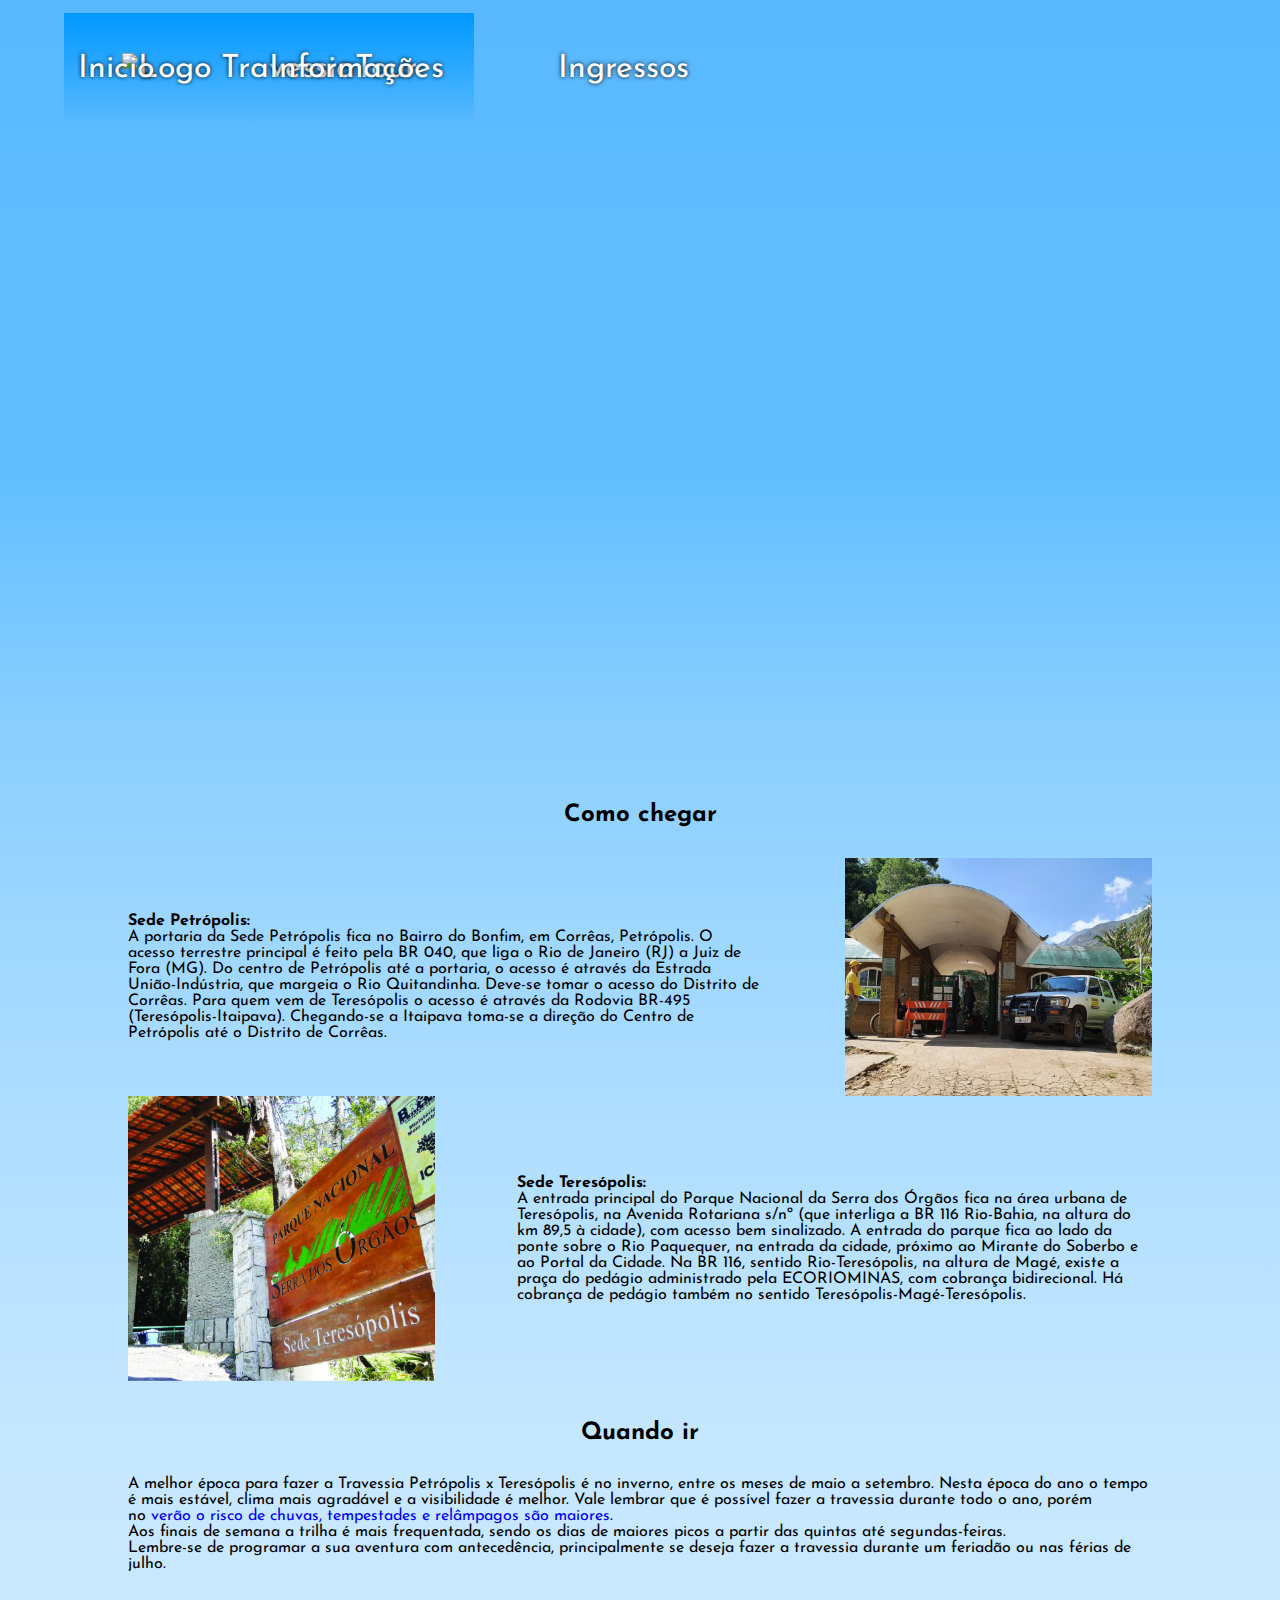
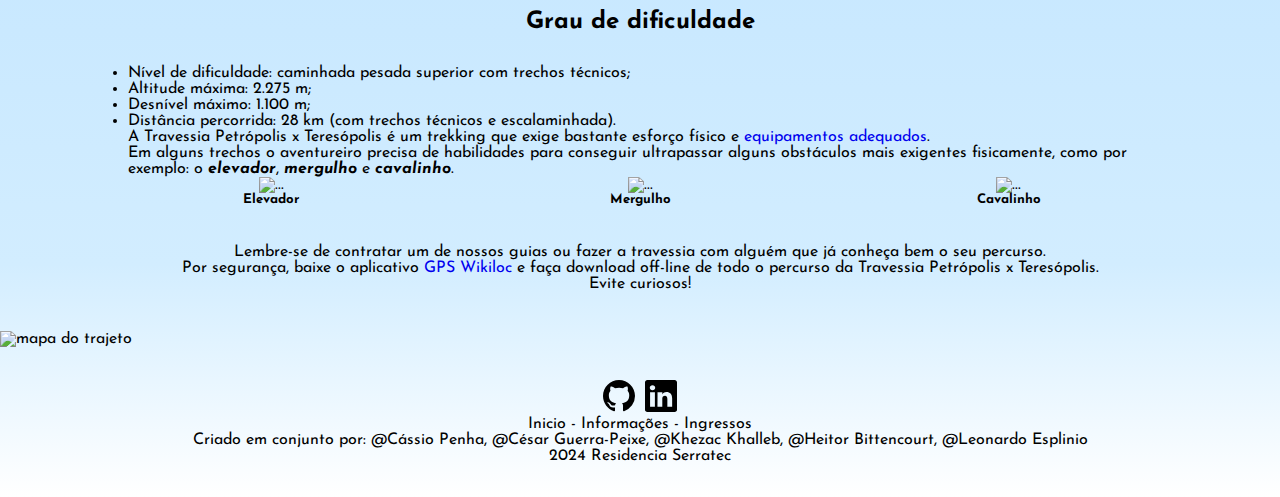
==== paginaInfos/paginaInfos.html @ 7b4ae824 "feat: pagina de informações" ====
<!DOCTYPE html>
<html lang="pt-br">
  <head>
    <meta charset="UTF-8" />
    <meta name="viewport" content="width=device-width, initial-scale=1.0" />
    <link rel="stylesheet" href="paginaInfos.css" />
    <link rel="preconnect" href="https://fonts.googleapis.com" />
    <link rel="preconnect" href="https://fonts.gstatic.com" crossorigin />
    <link
      href="https://fonts.googleapis.com/css2?family=Josefin+Sans:ital,wght@0,100..700;1,100..700&display=swap"
      rel="stylesheet"
    />
    <link
      href="https://cdn.jsdelivr.net/npm/bootstrap@5.0.2/dist/css/bootstrap.min.css"
      rel="stylesheet"
      integrity="sha384-EVSTQN3/azprG1Anm3QDgpJLIm9Nao0Yz1ztcQTwFspd3yD65VohhpuuCOmLASjC"
      crossorigin="anonymous"
    />
    <title>Inicio | TravessiaTour</title>
  </head>
  <body>
    <header id="header">
      <nav class="fixed-top">
        <a href="#header"
          ><img
            class="header-logo"
            src="../assets/logo/LogoInteira.png"
            alt="Logo TravessiaTour"
          />
          <img
            class="mobileheader-logo"
            src="../assets/logo/LogoCirculo.png"
            alt="Logo TravessiaTour"
          />
        </a>
        <ul class="navbar-botoes">
          <li><a href="../paginaPrincipal/paginaPrincipal.html">Inicio</a></li>
          <li><a href="#header">Informações</a></li>
          <li><a href="../paginaIngresso/paginaIngresso.html">Ingressos</a></li>
        </ul>
        <div class="dropdown">
          <button
            class="btn btn-secondary dropdown-toggle"
            type="button"
            data-bs-toggle="dropdown"
            aria-expanded="false"
          >
            MENU
          </button>
          <ul class="dropdown-menu">
            <li><a class="dropdown-item active" href="#header">Inicio</a></li>
            <li>
              <a
                class="dropdown-item active"
                href="../paginaInfos/paginaInfos.html"
                >Informações</a
              >
            </li>
            <li>
              <a
                class="dropdown-item active"
                href="../paginaIngresso/paginaIngresso.html"
                >Ingressos</a
              >
            </li>
          </ul>
        </div>
      </nav>
      <img
        class="mobile-logo-escrita"
        src="../assets/logo/LogoLogoEscrita.png"
        alt="Logo Escrita Mobila"
      />
    </header>

    <section id="infos">
      <h2 class="infos-titulo">Como chegar</h2>
      <div class="infos-info-container">
        <p>
          <b>Sede Petrópolis:</b> <br />
A portaria da Sede Petrópolis fica no Bairro do Bonfim, em Corrêas, Petrópolis. O acesso terrestre principal é feito pela BR 040, que liga o Rio de Janeiro (RJ) a Juiz de Fora (MG). Do centro de Petrópolis até a portaria, o acesso é através da Estrada União-Indústria, que margeia o Rio Quitandinha. Deve-se tomar o acesso do Distrito de Corrêas.
Para quem vem de Teresópolis o acesso é através da Rodovia BR-495 (Teresópolis-Itaipava). Chegando-se a Itaipava toma-se a direção do Centro de Petrópolis até o Distrito de Corrêas.
        </p>
        <img
          src="../assets/paginaInfos/comoChegar/comoChegarIMG1.png"
          alt="Sede Petrópolis"
        />
      </div>
      <div class="infos-info-container">
        <img
          src="../assets/paginaInfos/comoChegar/comoChegarIMG2.png"
          alt="Sede Teresópolis"
        />
        <p>
          <b>Sede Teresópolis:</b> <br />
          A entrada principal do Parque Nacional da Serra dos Órgãos fica na área urbana de Teresópolis, na Avenida Rotariana s/nº (que interliga a BR 116 Rio-Bahia, na altura do km 89,5 à cidade), com acesso bem sinalizado. A entrada do parque fica ao lado da ponte sobre o Rio Paquequer, na entrada da cidade, próximo ao Mirante do Soberbo e ao Portal da Cidade.
          Na BR 116, sentido Rio-Teresópolis, na altura de Magé, existe a praça do pedágio administrado pela ECORIOMINAS, com cobrança bidirecional. Há cobrança de pedágio também no sentido Teresópolis-Magé-Teresópolis.
        </p>
      </div>
    </section>
    <section id="quando-ir">
      <h2 class="infos-titulo">Quando ir</h2>
      <div class="quandoir-info-container">
        <p>
          A melhor época para fazer a Travessia Petrópolis x Teresópolis é no inverno, entre os meses de maio a setembro. Nesta época do ano o tempo é mais estável, clima mais agradável e a visibilidade é melhor.
          Vale lembrar que é possível fazer a travessia durante todo o ano, porém no <a href="https://www.viviantelles.com.br/raios-montanha-trilha-verao/">verão o risco de chuvas, tempestades e relâmpagos são maiores</a>.
          <br />
          Aos finais de semana a trilha é mais frequentada, sendo os dias de maiores picos a partir das quintas até segundas-feiras.
          <br />
          Lembre-se de programar a sua aventura com antecedência, principalmente se deseja fazer a travessia durante um feriadão ou nas férias de julho.
        </p>
      </div>
    </section>
    <section id="grau-dif">
      <h2 class="infos-titulo">Grau de dificuldade</h2>
      <div class="graudedif-info-container">
        <ul>
          <li>Nível de dificuldade: caminhada pesada superior com trechos técnicos;</li>
          <li> Altitude máxima: 2.275 m;</li>
          <li> Desnível máximo: 1.100 m;</li>
          <li> Distância percorrida: 28 km (com trechos técnicos e escalaminhada).</li>
        </ul>
        <p>
          A Travessia Petrópolis x Teresópolis é um trekking que exige bastante esforço físico e <a href="https://www.viviantelles.com.br/o-que-levar-para-travessia-petropolis-teresopolis/">equipamentos adequados</a>.<br />
          Em alguns trechos o aventureiro precisa de habilidades para conseguir ultrapassar alguns obstáculos mais exigentes fisicamente, como por exemplo: o <i><b>elevador</b></i>, <i><b>mergulho</b></i> e <i><b>cavalinho</b></i>.
        </p>
      </div>
      <div class="cards-container">
        <div class="card">
          <img
            src="../assets/paginaInfos/2seçãoGrausDificuldade/1dificuldadeElevador.png"
            class="card-img-top"
            alt="..."
          />
          <div class="card-body">
            <h5 class="card-title"><b>Elevador</b></h5>
          </div>
        </div>
        <div class="card">
          <img
            src="../assets/paginaInfos/2seçãoGrausDificuldade/2dificuldadeMergulho.png"
            class="card-img-top"
            alt="..."
          />
          <div class="card-body">
            <h5 class="card-title"><b>Mergulho</b></h5>
          </div>
        </div>
        <div class="card">
          <img
            src="../assets/paginaInfos/2seçãoGrausDificuldade/3dificuldadeCavalinho.png"
            class="card-img-top"
            alt="..."
          />
          <div class="card-body">
            <h5 class="card-title"><b>Cavalinho</b></h5>
          </div>
        </div>
      </div>
    </section>
    <section id="info-final">
      <p>
        Lembre-se de contratar um de nossos guias ou fazer a travessia com alguém que já conheça bem o seu percurso.<br />
        Por segurança, baixe o aplicativo <a href="https://www.viviantelles.com.br/aplicativo-gps-trilha-celular/">GPS Wikiloc</a> e faça download off-line de todo o percurso da Travessia Petrópolis x Teresópolis.<br />
        Evite curiosos!
      </p>
    </section>
    <img src="../assets/paginaInfos/3seçãoTrajetoria/mapa-Travessia-Petropolis-Teresópolis-8 1trajetoria.png" class="mapa" alt="mapa do trajeto"/>

    <footer class="mobile-rodape">
      <ul class="footer-opensource">
        <li>
          <svg
            xmlns="http://www.w3.org/2000/svg"
            width="32"
            height="32"
            fill="currentColor"
            class="bi bi-github"
            viewBox="0 0 16 16"
          >
            <path
              d="M8 0C3.58 0 0 3.58 0 8c0 3.54 2.29 6.53 5.47 7.59.4.07.55-.17.55-.38 0-.19-.01-.82-.01-1.49-2.01.37-2.53-.49-2.69-.94-.09-.23-.48-.94-.82-1.13-.28-.15-.68-.52-.01-.53.63-.01 1.08.58 1.23.82.72 1.21 1.87.87 2.33.66.07-.52.28-.87.51-1.07-1.78-.2-3.64-.89-3.64-3.95 0-.87.31-1.59.82-2.15-.08-.2-.36-1.02.08-2.12 0 0 .67-.21 2.2.82.64-.18 1.32-.27 2-.27s1.36.09 2 .27c1.53-1.04 2.2-.82 2.2-.82.44 1.1.16 1.92.08 2.12.51.56.82 1.27.82 2.15 0 3.07-1.87 3.75-3.65 3.95.29.25.54.73.54 1.48 0 1.07-.01 1.93-.01 2.2 0 .21.15.46.55.38A8.01 8.01 0 0 0 16 8c0-4.42-3.58-8-8-8"
            />
          </svg>
        </li>
        <li>&nbsp&nbsp</li>
        <li>
          <svg
            xmlns="http://www.w3.org/2000/svg"
            width="32"
            height="32"
            fill="currentColor"
            class="bi bi-linkedin"
            viewBox="0 0 16 16"
          >
            <path
              d="M0 1.146C0 .513.526 0 1.175 0h13.65C15.474 0 16 .513 16 1.146v13.708c0 .633-.526 1.146-1.175 1.146H1.175C.526 16 0 15.487 0 14.854zm4.943 12.248V6.169H2.542v7.225zm-1.2-8.212c.837 0 1.358-.554 1.358-1.248-.015-.709-.52-1.248-1.342-1.248S2.4 3.226 2.4 3.934c0 .694.521 1.248 1.327 1.248zm4.908 8.212V9.359c0-.216.016-.432.08-.586.173-.431.568-.878 1.232-.878.869 0 1.216.662 1.216 1.634v3.865h2.401V9.25c0-2.22-1.184-3.252-2.764-3.252-1.274 0-1.845.7-2.165 1.193v.025h-.016l.016-.025V6.169h-2.4c.03.678 0 7.225 0 7.225z"
            />
          </svg>
        </li>
      </ul>
      <ul class="footer-nav">
        <li>Inicio</li>
        <li>&nbsp-&nbsp</li>
        <li>Informações</li>
        <li>&nbsp-&nbsp</li>
        <li>Ingressos</li>
      </ul>
      <p>
        Criado em conjunto por:
        @Cássio Penha,
        @César Guerra-Peixe,
        @Khezac Khalleb,
        @Heitor Bittencourt,
        @Leonardo Esplinio</p>
      <p>2024 Residencia Serratec</p>
    </footer>

    <script
      src="https://cdn.jsdelivr.net/npm/bootstrap@5.0.2/dist/js/bootstrap.bundle.min.js"
      integrity="sha384-MrcW6ZMFYlzcLA8Nl+NtUVF0sA7MsXsP1UyJoMp4YLEuNSfAP+JcXn/tWtIaxVXM"
      crossorigin="anonymous"
    ></script>
  </body>
</html>
---- paginaInfos/paginaInfos.css ----
*{
    box-sizing: border-box;
    margin: 0;
    padding: 0;
    text-decoration: none;
    font-family: "Josefin Sans", sans-serif;
}

body{
    height:100%;
    background-image: linear-gradient(#58B8FF, #60BEFF, #60BEFF, #86CDFF, #9ED7FF, #B2DFFF, #C3E6FF, #CAE9FF, #D2EDFF, #FFFFFF);
}

html{
    scroll-behavior: smooth;
}
/* ESTILIZAÇÂO DO HEADER */

#header{
    display: flex;
    padding:1% 5% 0 5%;
    width: 100%;
    height: 85vh;
    background-image: url(../assets/paginaInfos/1seçãoBackground.png);
    background-position: center top;
    background-repeat: no-repeat;
    background-attachment: fixed;
    background-size: cover;
}

.header-logo{
    height: 90px;
}

.mobileheader-logo{
    display: none;
}

.mobile-logo-escrita{
    display: none;
}

.fixed-top{
    position: relative;
    display: flex;
    align-items: center;
    height: 15%;
    padding:1% 5% 1% 5%;
    background-image: linear-gradient(rgb(0, 153, 255),rgba(255, 255, 255, 0));
}

.navbar-botoes{
    list-style: none;
    display: flex;
    align-items: center;
    gap: 30%;
    position: absolute;
    left: 50%;
    top: 50%;
    transform: translate(-50%, -50%);
    padding: 0;
    margin: 0;
}

.navbar-botoes li{
    margin: 0;
}

.dropdown{
    display: none;
}

.fixed-top a{
    text-decoration: none;
    font-size: 2rem;
    color: white;
    text-shadow: 0 0 4px black;
}

#infos{
    display: flex;
    flex-direction: column;
    align-items: center;
    margin: 3% 10% 3% 10%;
    width: 80%;
}

.infos-titulo{
    font-weight: bold;
    margin-bottom: 3%;
}

.infos-info-container,.cards-container{
    display: flex;
    justify-content: center;
    align-items: center;
    gap: 8%;
}

.infos-info-container p{
    width: 70ch;
    font-weight: 400;
}

.infos-info-container img{
    width: 30%;
    object-fit: cover;
}

#quando-ir{
    display: flex;
    flex-direction: column;
    align-items: center;
    margin: 3% 10% 3% 10%;
    width: 80%;
}

#grau-dif{
    display: flex;
    flex-direction: column;
    align-items: center;
    margin: 3% 10% 3% 10%;
    width: 80%;
}

.cards-container{
    width: 100%;
    display: flex;
    flex-direction: row;
}

.card{
    text-align: center;
    width: 24rem;
    transition-duration: 0.2s;
}

.card p::first-line{
    font-weight: 700;
    font-size: 1.1rem;
}

.card:hover{
    scale:1.05;
    box-shadow: -7px 6px 20px 2px black;
}

#info-final{
    display: flex;
    flex-direction: column;
    text-align: center;
    align-items: center;
    margin: 3% 10% 3% 10%;
    width: 80%;
}

.mapa{
    width: 100%;
    object-fit: cover;
    height: 900px;
}

.ingressos h1{
    margin-top: 5%;
    color: rgb(255, 255, 255);
    font-weight: bold;
    text-shadow: 0 0 5px black;
    font-size: 54px;
}

.ingressos img{
    width: 100%;
}

.botao-ingresso{
    transition-duration: 0.1s;
}

.botao-ingresso:hover{
    scale: 1.1;
}

/* COMPRE SEU INGRESSO */

/* RODAPÉ */

.rodape{
    display: flex;
    justify-content: space-between;
    align-items: center;
    padding: 1%;
    background-image: linear-gradient(#FFFFFF, #9DD7FF, #7DADD6, #5578A3, #314875, #253765, #172654, #030A39);
    width: 100%;
}

.rodape img{
    width: 100%;
    height: 100%;
}

.rodape ul{
    display: flex;
    color: white;
    list-style-type: none;
    margin-right: 5%;
    text-shadow: 0 0 5px black;
}

.footer-logo{
    height: 90px;
}

.criadores{
    margin: 0;
}

.criadores a{
    color: white;
    text-decoration: none;
}

.criadores a:hover{
    color: rgb(192, 192, 192);
}

.mobile-rodape{
    display: flex;
    align-items: center;
    justify-content: center;
    flex-direction: column;
    height: 150px;
}

.footer-nav{
    margin: 0;
    padding: 0;
    list-style: none;
    display: flex;
}

.footer-opensource{
    display: flex;
    list-style: none;
    justify-content: center;
    align-items: center;
    margin: 0;
    padding: 0;
    list-style: none;
}

.mobile-rodape p{
    margin: 0;
}

/* RODAPÉ */

/* MEDIA QUERIES */

@media only screen and (max-width: 768px){

    /* HEADER MEDIA QUERIES */

    #header{
        display: flex;
        flex-direction: column;
        align-items: center;
        justify-content: center;
    }

    .fixed-top{
        height: 10%;
    }

    .header-logo{
        display: none;
    }

    .mobileheader-logo{
        display: block;
        width: 60px;
    }

    .dropdown{
        display: block;
    }

    .navbar-botoes{
        display: none;
    }

    .mobile-logo-escrita{
        display: block;
        height: 20%;
    }

    /* HEADER MEDIA QUERIES */

    /* SEÇÃO SOBRE MEDIA QUERIES */

    #infos{
        align-items: center;
        margin: 12% 10% 12% 10%;
    }

    .infos-info-container{
        width: 95%;
        flex-direction: column;
        margin: 3% 0 3% 0;
    }

    .infos-info-container p{
        width: 100%;
    }

    .infos-info-container img{
        width: 100%;
        object-fit: cover;
        box-shadow: -3px 3px 10px 1px black;
    }


    .cards-container{
        flex-direction: column;
    }

    .card{
        margin-bottom: 20%;
        width: 95%;
    }

    /* SEÇÃO PRINCIPAIS PONTOS MEDIA QUERIES */

    /* SEÇÂO COMPRE SEU INGRESSO */

    .ingressos h1{
        font-size: 2rem;
    }

    .ingressos{
        height: 20rem;
    }

    /* SEÇÂO COMPRE SEU INGRESSO */

    /* RODAPÉ MEDIA QUERIES */

    .rodape{
        display: none;
    }

    .criadores a{
        font-size: 5px;
    }

    .mobile-rodape{
        display: flex;
        align-items: center;
        justify-content: center;
        flex-direction: column;
        height: 150px;
    }

    .footer-nav{
        margin: 0;
        padding: 0;
        list-style: none;
        display: flex;
    }

    .footer-opensource{
        display: flex;
        list-style: none;
        justify-content: center;
        align-items: center;
        margin: 0;
        padding: 0;
        list-style: none;
    }

    /* RODAPÉ MEDIA QUERIES */
}
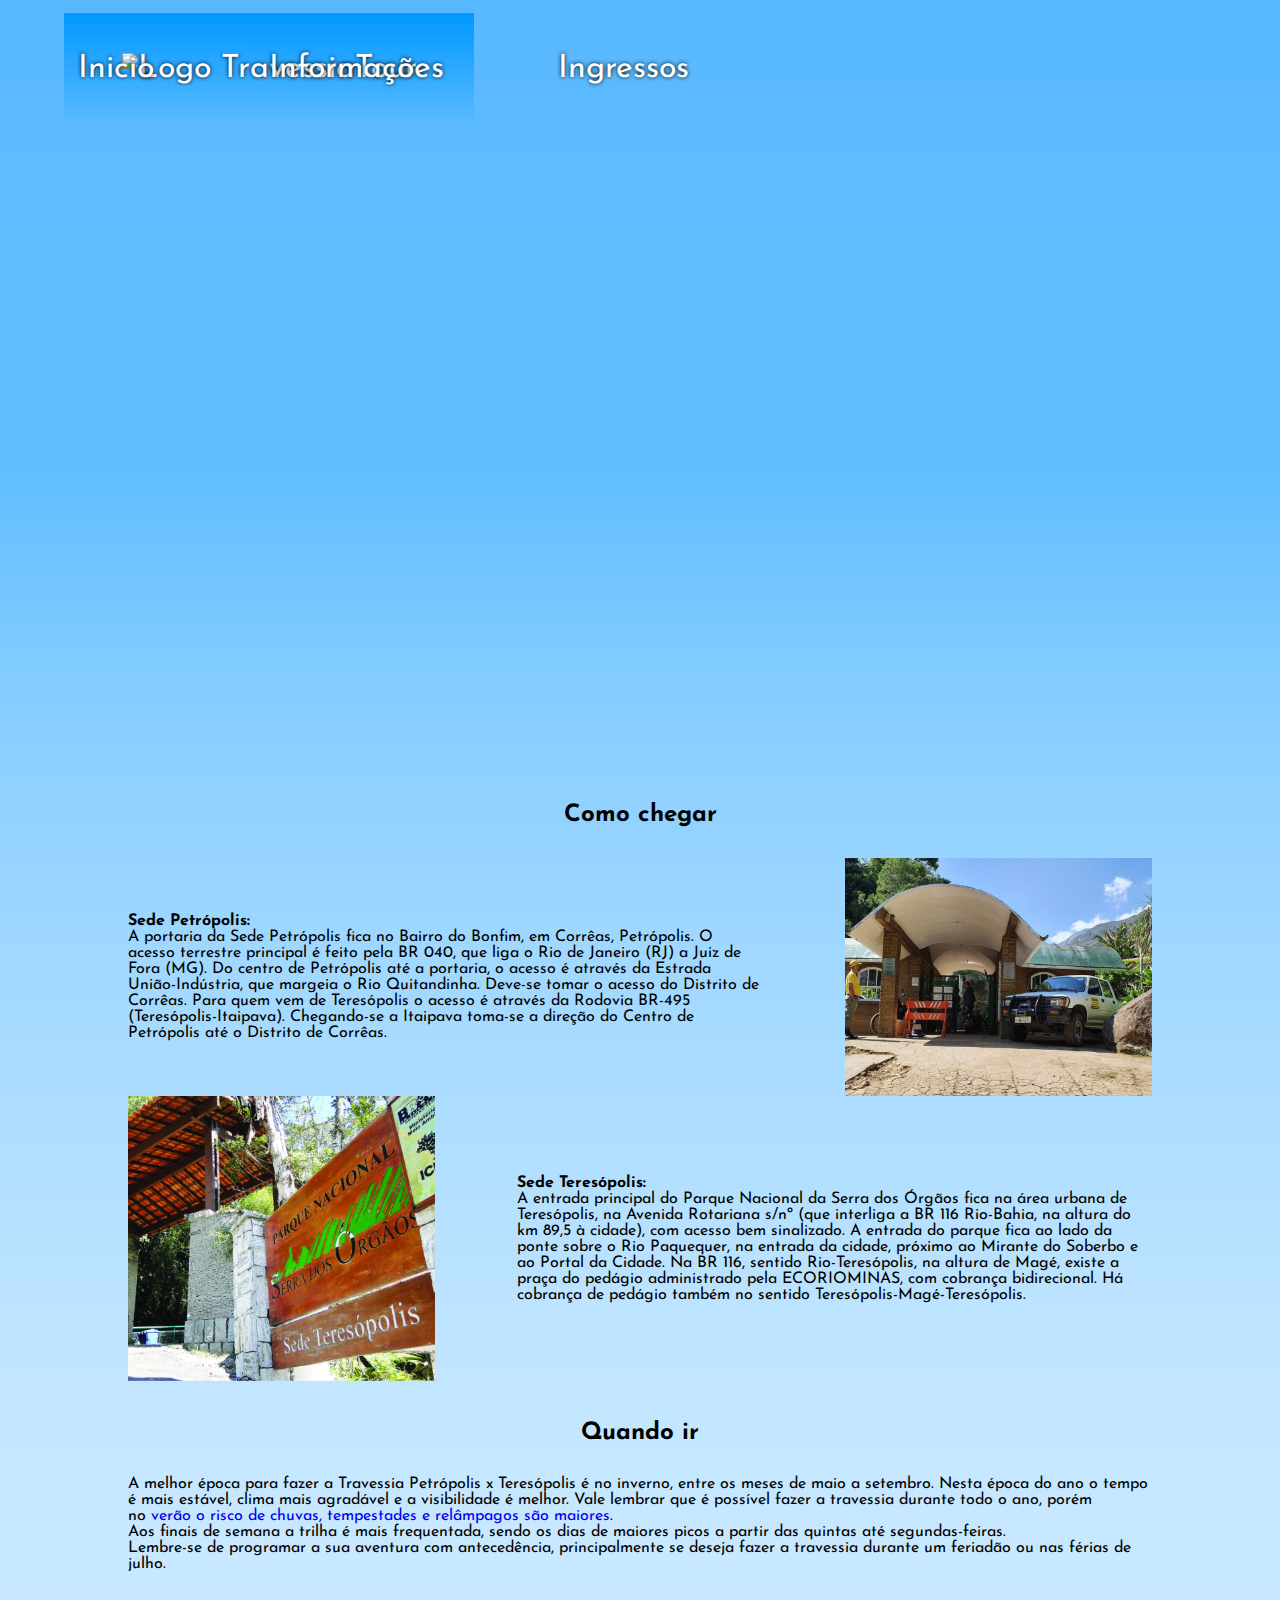
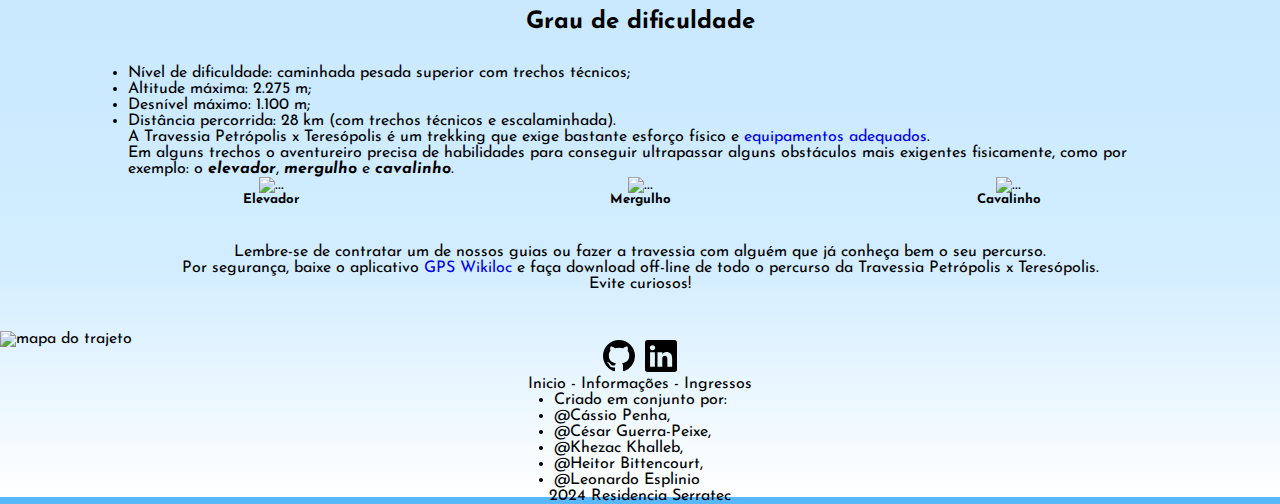
==== commit ad7969ea: "fix: menu mobile e rodape paginaInfos" ====
--- a/paginaInfos/paginaInfos.html
+++ b/paginaInfos/paginaInfos.html
@@ -48,17 +48,17 @@
             MENU
           </button>
           <ul class="dropdown-menu">
-            <li><a class="dropdown-item active" href="#header">Inicio</a></li>
+            <li><a class="dropdown-item" href="../paginaPrincipal/paginaPrincipal.html">Inicio</a></li>
             <li>
               <a
-                class="dropdown-item active"
-                href="../paginaInfos/paginaInfos.html"
+                class="dropdown-item"
+                href="#header"
                 >Informações</a
               >
             </li>
             <li>
               <a
-                class="dropdown-item active"
+                class="dropdown-item"
                 href="../paginaIngresso/paginaIngresso.html"
                 >Ingressos</a
               >
@@ -206,13 +206,14 @@
         <li>&nbsp-&nbsp</li>
         <li>Ingressos</li>
       </ul>
-      <p>
-        Criado em conjunto por:
-        @Cássio Penha,
-        @César Guerra-Peixe,
-        @Khezac Khalleb,
-        @Heitor Bittencourt,
-        @Leonardo Esplinio</p>
+      <ul class="footer-criadores">
+        <li>Criado em conjunto por:</li>
+        <li>@Cássio Penha,</li>
+        <li>@César Guerra-Peixe,</li>
+        <li>@Khezac Khalleb,</li>
+        <li>@Heitor Bittencourt,</li>
+        <li>@Leonardo Esplinio</li>
+      </ul>
       <p>2024 Residencia Serratec</p>
     </footer>
 
--- a/paginaInfos/paginaInfos.css
+++ b/paginaInfos/paginaInfos.css
@@ -157,7 +157,7 @@
 .mapa{
     width: 100%;
     object-fit: cover;
-    height: 900px;
+    background-size: cover;
 }
 
 .ingressos h1{
@@ -269,6 +269,7 @@
 
     .fixed-top{
         height: 10%;
+        justify-content: space-between;
     }
 
     .header-logo{
@@ -283,6 +284,19 @@
     .dropdown{
         display: block;
     }
+
+    .dropdown .btn{
+        font-size: 12px;
+    }
+
+    .dropdown .dropdown-item {
+        font-size: 12px;
+    }
+
+    .dropdown .dropdown-menu{
+        background-color: #5578a3;
+    }
+
 
     .navbar-botoes{
         display: none;
@@ -344,10 +358,12 @@
 
     /* RODAPÉ MEDIA QUERIES */
 
+    
     .rodape{
         display: none;
     }
 
+    
     .criadores a{
         font-size: 5px;
     }
@@ -358,6 +374,17 @@
         justify-content: center;
         flex-direction: column;
         height: 150px;
+    }
+
+    .footer-criadores{
+        font-size: 12px;
+        margin: 0;
+        padding: 0;
+        list-style: none;
+        display: flex;
+        justify-content: center;
+        align-items: center;
+        flex-wrap: wrap;        
     }
 
     .footer-nav{
@@ -377,5 +404,6 @@
         list-style: none;
     }
 
+
     /* RODAPÉ MEDIA QUERIES */
 }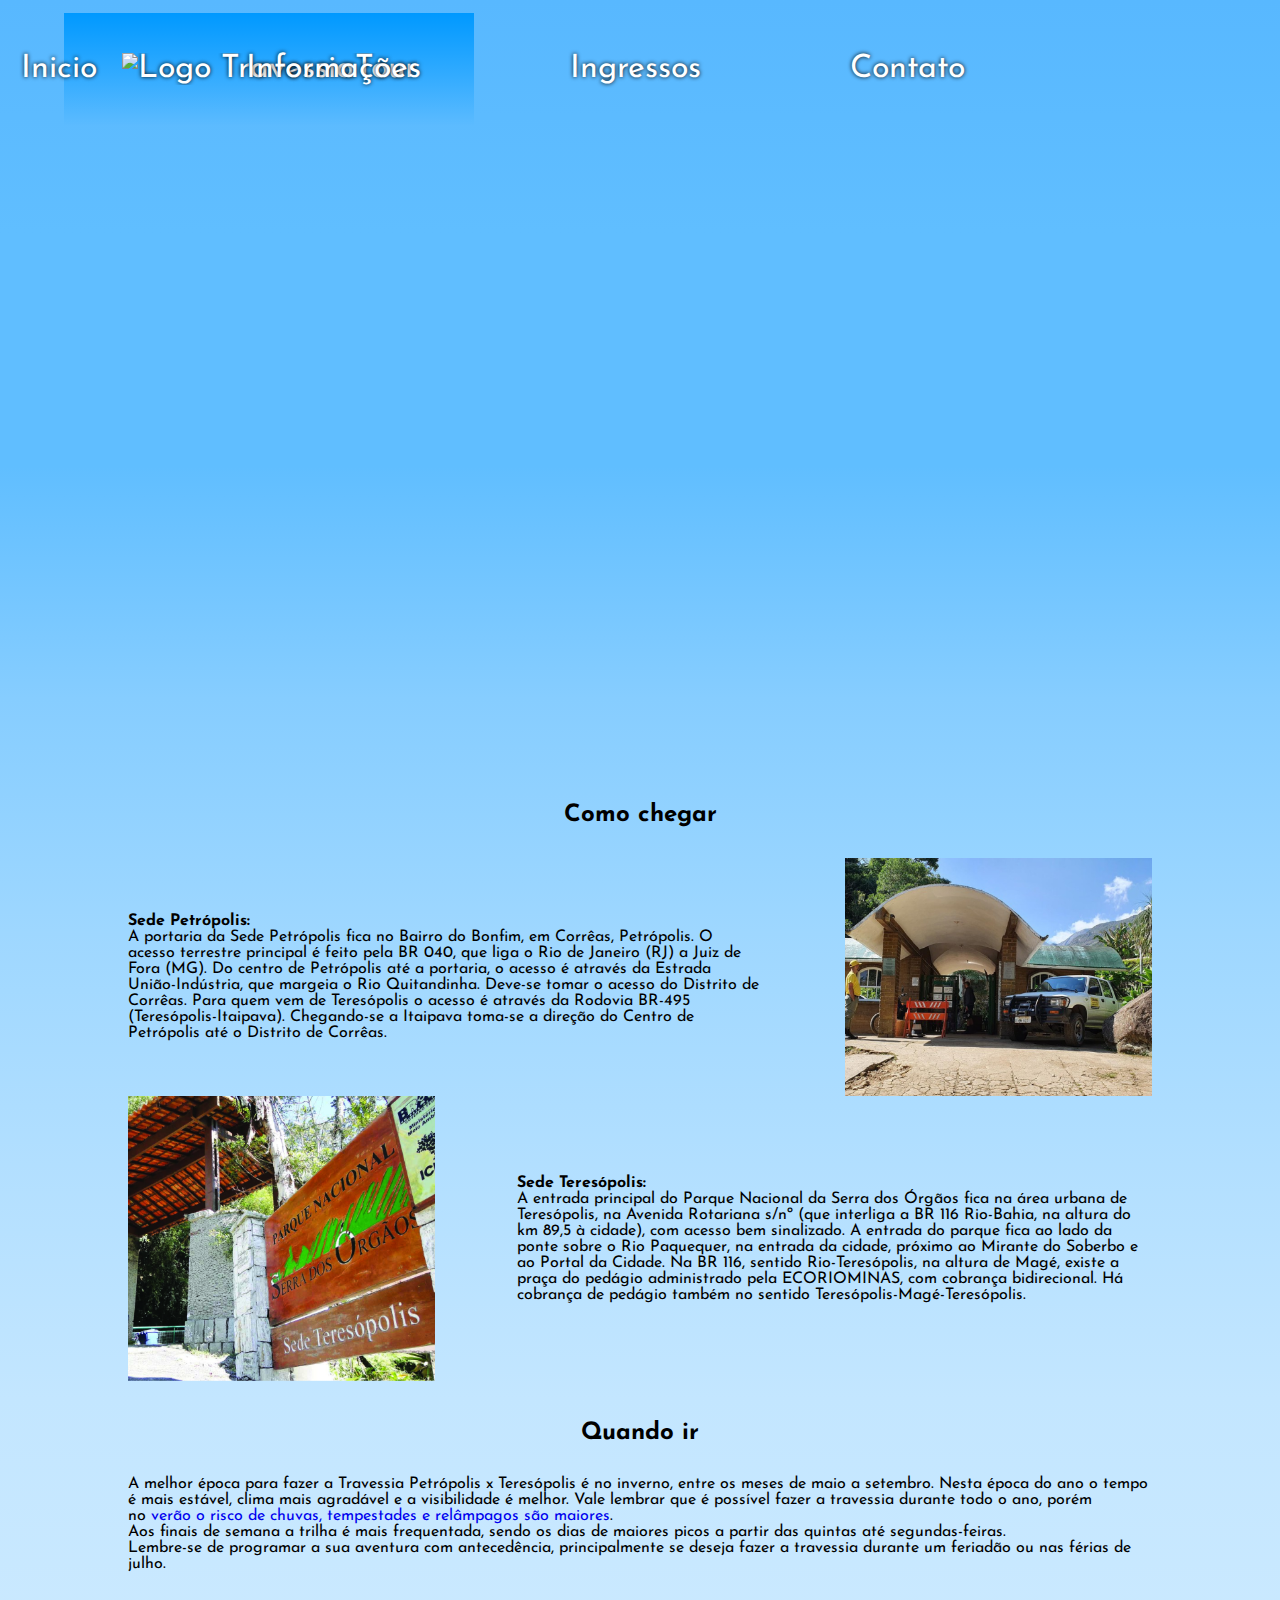
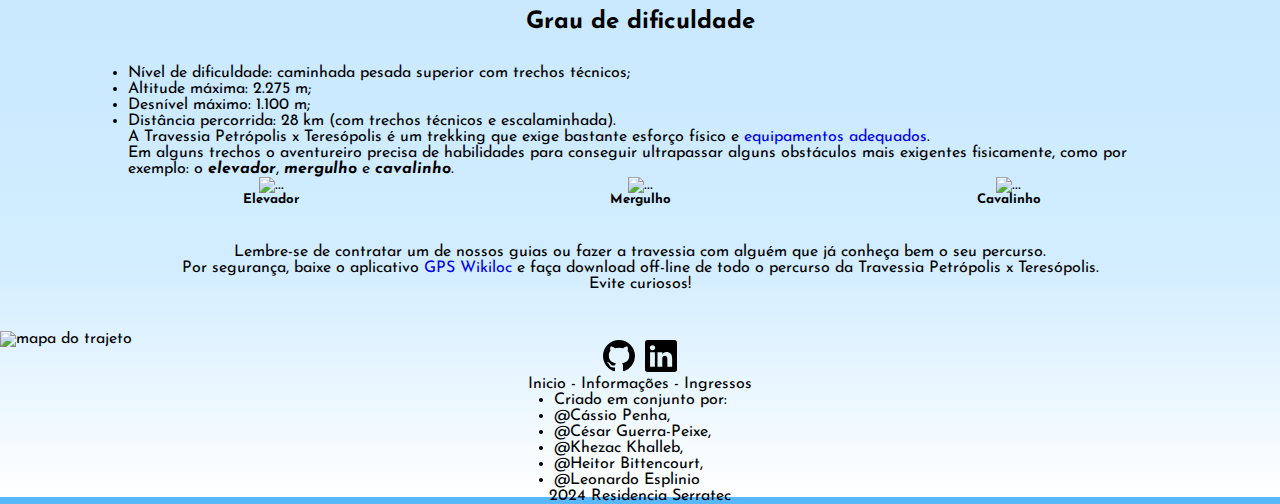
==== commit 95789c61: "feat: criação da contato" ====
--- a/paginaInfos/paginaInfos.html
+++ b/paginaInfos/paginaInfos.html
@@ -16,7 +16,7 @@
       integrity="sha384-EVSTQN3/azprG1Anm3QDgpJLIm9Nao0Yz1ztcQTwFspd3yD65VohhpuuCOmLASjC"
       crossorigin="anonymous"
     />
-    <title>Inicio | TravessiaTour</title>
+    <title>Informações | TravessiaTour</title>
   </head>
   <body>
     <header id="header">
@@ -37,33 +37,25 @@
           <li><a href="../paginaPrincipal/paginaPrincipal.html">Inicio</a></li>
           <li><a href="#header">Informações</a></li>
           <li><a href="../paginaIngresso/paginaIngresso.html">Ingressos</a></li>
+          <li><a href="../paginacontatos/paginaContato.html">Contato</a></li>
         </ul>
         <div class="dropdown">
-          <button
-            class="btn btn-secondary dropdown-toggle"
-            type="button"
-            data-bs-toggle="dropdown"
-            aria-expanded="false"
-          >
-            MENU
-          </button>
-          <ul class="dropdown-menu">
-            <li><a class="dropdown-item" href="../paginaPrincipal/paginaPrincipal.html">Inicio</a></li>
-            <li>
-              <a
-                class="dropdown-item"
-                href="#header"
-                >Informações</a
-              >
-            </li>
-            <li>
-              <a
-                class="dropdown-item"
-                href="../paginaIngresso/paginaIngresso.html"
-                >Ingressos</a
-              >
-            </li>
-          </ul>
+            <button class="btn btn-secondary dropdown-toggle" type="button" data-bs-toggle="dropdown"
+                aria-expanded="false">
+                MENU
+            </button>
+            <ul class="dropdown-menu">
+                <li><a class="dropdown-item" href="../paginaPrincipal/paginaPrincipal.html"">Inicio</a></li>
+                <li>
+                    <a class="dropdown-item" href="../paginaInfos/paginaInfos.html">Informações</a>
+                </li>
+                <li>
+                    <a class="dropdown-item" href="../paginaIngresso/paginaIngresso.html">Ingressos</a>
+                </li>
+                <li>
+                  <a class="dropdown-item" href="../paginacontatos/paginaContato.html">Contatos</a>
+                </li>
+            </ul>
         </div>
       </nav>
       <img
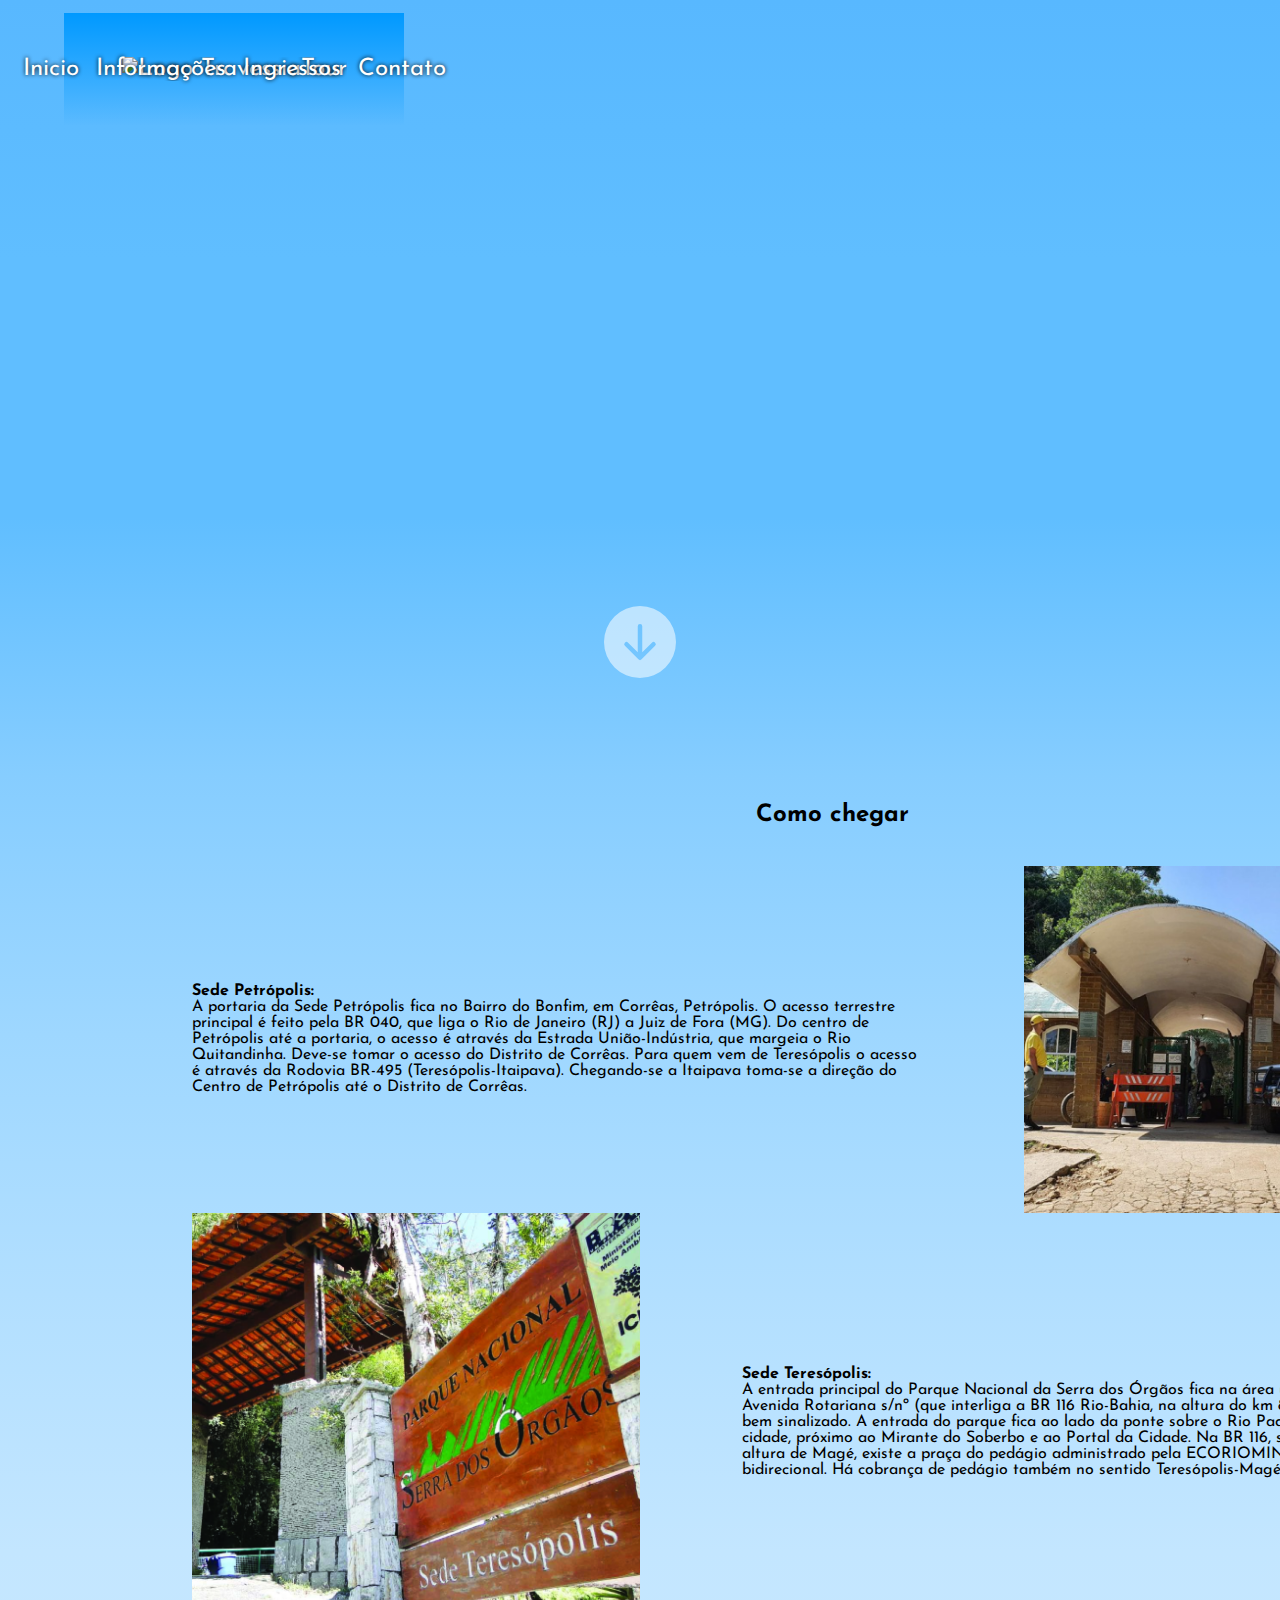
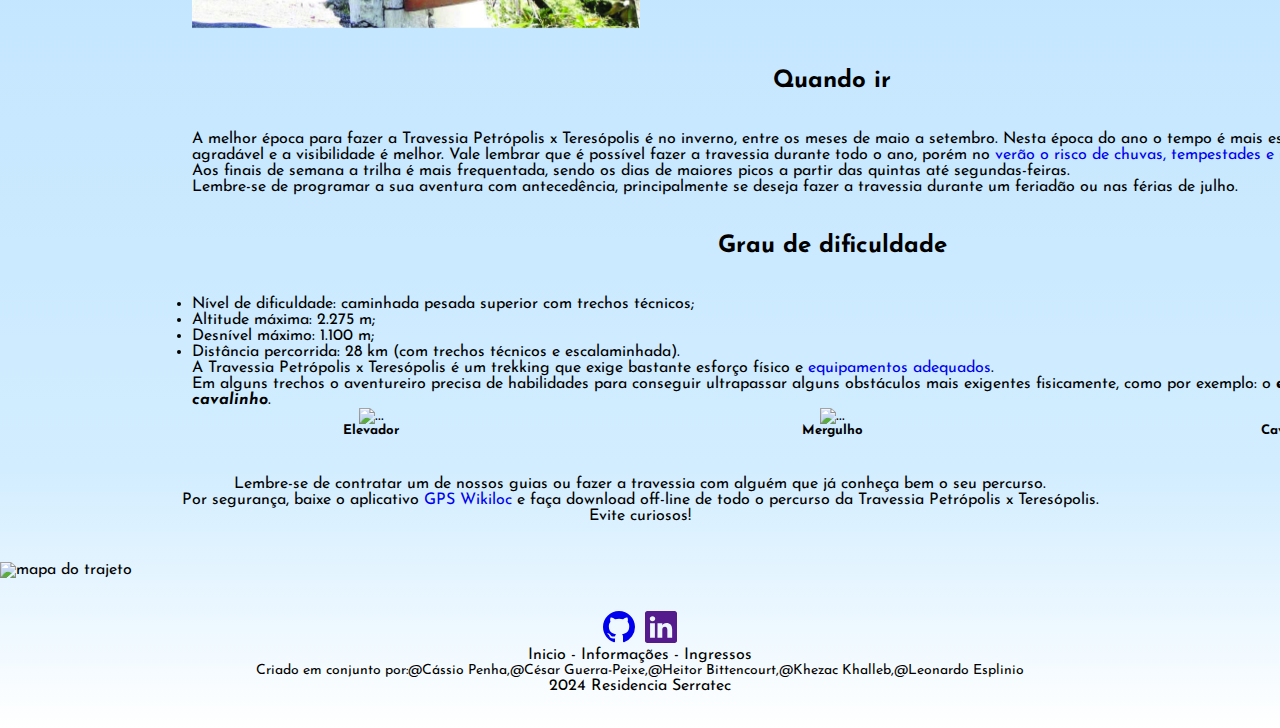
==== commit bc773b66: "feat: conexão com mockapi na paginaIngresso e animação no botão de compra de ingresso e botão de scr" ====
--- a/paginaInfos/paginaInfos.html
+++ b/paginaInfos/paginaInfos.html
@@ -63,9 +63,14 @@
         src="../assets/logo/LogoLogoEscrita.png"
         alt="Logo Escrita Mobila"
       />
+      <a href="#como-chegar" class="seta">
+        <svg xmlns="http://www.w3.org/2000/svg" width="72" height="72" fill="currentColor" class="bi bi-arrow-down-circle-fill" viewBox="0 0 16 16">
+          <path d="M16 8A8 8 0 1 1 0 8a8 8 0 0 1 16 0M8.5 4.5a.5.5 0 0 0-1 0v5.793L5.354 8.146a.5.5 0 1 0-.708.708l3 3a.5.5 0 0 0 .708 0l3-3a.5.5 0 0 0-.708-.708L8.5 10.293z"/>
+        </svg>
+      </a>
     </header>
 
-    <section id="infos">
+    <section id="como-chegar" class="container">
       <h2 class="infos-titulo">Como chegar</h2>
       <div class="infos-info-container">
         <p>
@@ -78,19 +83,20 @@
           alt="Sede Petrópolis"
         />
       </div>
-      <div class="infos-info-container">
+      <div class="infos-info-container reverse">
+        <p>
+          <b>Sede Teresópolis:</b> <br />
+          A entrada principal do Parque Nacional da Serra dos Órgãos fica na área urbana de Teresópolis, na Avenida Rotariana s/nº (que interliga a BR 116 Rio-Bahia, na altura do km 89,5 à cidade), com acesso bem sinalizado. A entrada do parque fica ao lado da ponte sobre o Rio Paquequer, na entrada da cidade, próximo ao Mirante do Soberbo e ao Portal da Cidade.
+          Na BR 116, sentido Rio-Teresópolis, na altura de Magé, existe a praça do pedágio administrado pela ECORIOMINAS, com cobrança bidirecional. Há cobrança de pedágio também no sentido Teresópolis-Magé-Teresópolis.
+        </p>
         <img
           src="../assets/paginaInfos/comoChegar/comoChegarIMG2.png"
           alt="Sede Teresópolis"
         />
-        <p>
-          <b>Sede Teresópolis:</b> <br />
-          A entrada principal do Parque Nacional da Serra dos Órgãos fica na área urbana de Teresópolis, na Avenida Rotariana s/nº (que interliga a BR 116 Rio-Bahia, na altura do km 89,5 à cidade), com acesso bem sinalizado. A entrada do parque fica ao lado da ponte sobre o Rio Paquequer, na entrada da cidade, próximo ao Mirante do Soberbo e ao Portal da Cidade.
-          Na BR 116, sentido Rio-Teresópolis, na altura de Magé, existe a praça do pedágio administrado pela ECORIOMINAS, com cobrança bidirecional. Há cobrança de pedágio também no sentido Teresópolis-Magé-Teresópolis.
-        </p>
-      </div>
-    </section>
-    <section id="quando-ir">
+      </div>
+    </section>
+
+    <section  class="container">
       <h2 class="infos-titulo">Quando ir</h2>
       <div class="quandoir-info-container">
         <p>
@@ -103,7 +109,8 @@
         </p>
       </div>
     </section>
-    <section id="grau-dif">
+
+    <section class="container">
       <h2 class="infos-titulo">Grau de dificuldade</h2>
       <div class="graudedif-info-container">
         <ul>
@@ -162,33 +169,37 @@
     <footer class="mobile-rodape">
       <ul class="footer-opensource">
         <li>
-          <svg
-            xmlns="http://www.w3.org/2000/svg"
-            width="32"
-            height="32"
-            fill="currentColor"
-            class="bi bi-github"
-            viewBox="0 0 16 16"
-          >
-            <path
-              d="M8 0C3.58 0 0 3.58 0 8c0 3.54 2.29 6.53 5.47 7.59.4.07.55-.17.55-.38 0-.19-.01-.82-.01-1.49-2.01.37-2.53-.49-2.69-.94-.09-.23-.48-.94-.82-1.13-.28-.15-.68-.52-.01-.53.63-.01 1.08.58 1.23.82.72 1.21 1.87.87 2.33.66.07-.52.28-.87.51-1.07-1.78-.2-3.64-.89-3.64-3.95 0-.87.31-1.59.82-2.15-.08-.2-.36-1.02.08-2.12 0 0 .67-.21 2.2.82.64-.18 1.32-.27 2-.27s1.36.09 2 .27c1.53-1.04 2.2-.82 2.2-.82.44 1.1.16 1.92.08 2.12.51.56.82 1.27.82 2.15 0 3.07-1.87 3.75-3.65 3.95.29.25.54.73.54 1.48 0 1.07-.01 1.93-.01 2.2 0 .21.15.46.55.38A8.01 8.01 0 0 0 16 8c0-4.42-3.58-8-8-8"
-            />
-          </svg>
-        </li>
-        <li>&nbsp&nbsp</li>
-        <li>
-          <svg
-            xmlns="http://www.w3.org/2000/svg"
-            width="32"
-            height="32"
-            fill="currentColor"
-            class="bi bi-linkedin"
-            viewBox="0 0 16 16"
-          >
-            <path
-              d="M0 1.146C0 .513.526 0 1.175 0h13.65C15.474 0 16 .513 16 1.146v13.708c0 .633-.526 1.146-1.175 1.146H1.175C.526 16 0 15.487 0 14.854zm4.943 12.248V6.169H2.542v7.225zm-1.2-8.212c.837 0 1.358-.554 1.358-1.248-.015-.709-.52-1.248-1.342-1.248S2.4 3.226 2.4 3.934c0 .694.521 1.248 1.327 1.248zm4.908 8.212V9.359c0-.216.016-.432.08-.586.173-.431.568-.878 1.232-.878.869 0 1.216.662 1.216 1.634v3.865h2.401V9.25c0-2.22-1.184-3.252-2.764-3.252-1.274 0-1.845.7-2.165 1.193v.025h-.016l.016-.025V6.169h-2.4c.03.678 0 7.225 0 7.225z"
-            />
-          </svg>
+          <a href="https://github.com/Khezac/TravessiaTour" target="_blank">
+            <svg
+              xmlns="http://www.w3.org/2000/svg"
+              width="32"
+              height="32"
+              fill="currentColor"
+              class="bi bi-github"
+              viewBox="0 0 16 16"
+            >
+              <path
+                d="M8 0C3.58 0 0 3.58 0 8c0 3.54 2.29 6.53 5.47 7.59.4.07.55-.17.55-.38 0-.19-.01-.82-.01-1.49-2.01.37-2.53-.49-2.69-.94-.09-.23-.48-.94-.82-1.13-.28-.15-.68-.52-.01-.53.63-.01 1.08.58 1.23.82.72 1.21 1.87.87 2.33.66.07-.52.28-.87.51-1.07-1.78-.2-3.64-.89-3.64-3.95 0-.87.31-1.59.82-2.15-.08-.2-.36-1.02.08-2.12 0 0 .67-.21 2.2.82.64-.18 1.32-.27 2-.27s1.36.09 2 .27c1.53-1.04 2.2-.82 2.2-.82.44 1.1.16 1.92.08 2.12.51.56.82 1.27.82 2.15 0 3.07-1.87 3.75-3.65 3.95.29.25.54.73.54 1.48 0 1.07-.01 1.93-.01 2.2 0 .21.15.46.55.38A8.01 8.01 0 0 0 16 8c0-4.42-3.58-8-8-8"
+              />
+            </svg>
+          </a>
+          </li>
+          <li>&nbsp&nbsp</li>
+          <li>
+            <a href=""><!-- ADICIONAR LINK DO POST DO LINKEDIN -->
+            <svg
+              xmlns="http://www.w3.org/2000/svg"
+              width="32"
+              height="32"
+              fill="currentColor"
+              class="bi bi-linkedin"
+              viewBox="0 0 16 16"
+            >
+              <path
+                d="M0 1.146C0 .513.526 0 1.175 0h13.65C15.474 0 16 .513 16 1.146v13.708c0 .633-.526 1.146-1.175 1.146H1.175C.526 16 0 15.487 0 14.854zm4.943 12.248V6.169H2.542v7.225zm-1.2-8.212c.837 0 1.358-.554 1.358-1.248-.015-.709-.52-1.248-1.342-1.248S2.4 3.226 2.4 3.934c0 .694.521 1.248 1.327 1.248zm4.908 8.212V9.359c0-.216.016-.432.08-.586.173-.431.568-.878 1.232-.878.869 0 1.216.662 1.216 1.634v3.865h2.401V9.25c0-2.22-1.184-3.252-2.764-3.252-1.274 0-1.845.7-2.165 1.193v.025h-.016l.016-.025V6.169h-2.4c.03.678 0 7.225 0 7.225z"
+              />
+            </svg>
+          </a>
         </li>
       </ul>
       <ul class="footer-nav">
@@ -202,8 +213,8 @@
         <li>Criado em conjunto por:</li>
         <li>@Cássio Penha,</li>
         <li>@César Guerra-Peixe,</li>
+        <li>@Heitor Bittencourt,</li>
         <li>@Khezac Khalleb,</li>
-        <li>@Heitor Bittencourt,</li>
         <li>@Leonardo Esplinio</li>
       </ul>
       <p>2024 Residencia Serratec</p>
--- a/paginaInfos/paginaInfos.css
+++ b/paginaInfos/paginaInfos.css
@@ -15,6 +15,10 @@
     scroll-behavior: smooth;
 }
 /* ESTILIZAÇÂO DO HEADER */
+.reverse{
+    display: flex;
+    flex-direction: row-reverse;
+}
 
 #header{
     display: flex;
@@ -44,22 +48,25 @@
     position: relative;
     display: flex;
     align-items: center;
+    justify-content: space-between;
     height: 15%;
     padding:1% 5% 1% 5%;
     background-image: linear-gradient(rgb(0, 153, 255),rgba(255, 255, 255, 0));
 }
 
 .navbar-botoes{
-    list-style: none;
-    display: flex;
-    align-items: center;
-    gap: 30%;
     position: absolute;
     left: 50%;
     top: 50%;
     transform: translate(-50%, -50%);
-    padding: 0;
-    margin: 0;
+    list-style: none;
+    display: flex;
+    align-items: center;
+    justify-content: center;
+    gap: 50%;
+    padding: 0;
+    margin: 0;
+    width: 10%;
 }
 
 .navbar-botoes li{
@@ -70,19 +77,73 @@
     display: none;
 }
 
+@media screen and (max-device-width: 1150px) {
+    .dropdown{
+        display: block;
+    }
+
+    .dropdown{
+        display: block;
+    }
+
+    .dropdown .btn{
+        font-size: 12px;
+    }
+
+    .dropdown .dropdown-item {
+        font-size: 12px;
+    }
+
+    .dropdown .dropdown-menu{
+        background-color: #5578a3;
+    }
+
+    .navbar-botoes{
+        display: none;
+    }
+}
+
 .fixed-top a{
     text-decoration: none;
-    font-size: 2rem;
+    font-size: 1.5rem;
     color: white;
     text-shadow: 0 0 4px black;
 }
 
-#infos{
+.seta{
+    position: absolute;
+    bottom: 20%;
+    left: 50%;
+    transform: translate(-50%,-50%);
+    color: rgba(255, 255, 255, 0.548);
+    animation: .5s ease-in-out 1s infinite alternate sobe-desce;
+}
+
+.seta:hover{
+    color: rgb(255, 255, 255);
+}
+
+@keyframes sobe-desce {
+    from{
+        bottom: 17%;
+    }
+
+    to{
+        bottom: 14%;
+    }
+}
+
+/* ESTILIZAÇÂO DO HEADER */
+
+/* SECTION COMO CHEGAR */
+
+.container{
+    padding: 0;
+    width: 100%;
     display: flex;
     flex-direction: column;
     align-items: center;
-    margin: 3% 10% 3% 10%;
-    width: 80%;
+    margin: 3% 15% 3% 15%;
 }
 
 .infos-titulo{
@@ -98,14 +159,18 @@
 }
 
 .infos-info-container p{
-    width: 70ch;
+    width: 100%;
     font-weight: 400;
 }
 
 .infos-info-container img{
-    width: 30%;
+    width: 35%;
     object-fit: cover;
 }
+
+/* SECTION COMO CHEGAR */
+
+/* QUANDO IR */
 
 #quando-ir{
     display: flex;
@@ -114,6 +179,10 @@
     margin: 3% 10% 3% 10%;
     width: 80%;
 }
+
+/* QUANDO IR */
+
+/* GRAU DE DIFF */
 
 #grau-dif{
     display: flex;
@@ -144,6 +213,10 @@
     scale:1.05;
     box-shadow: -7px 6px 20px 2px black;
 }
+
+/* GRAU DE DIFF */
+
+/* MAPA DE TRAJETORIA SECTION */
 
 #info-final{
     display: flex;
@@ -180,7 +253,7 @@
     scale: 1.1;
 }
 
-/* COMPRE SEU INGRESSO */
+/* MAPA DE TRAJETORIA SECTION */
 
 /* RODAPÉ */
 
@@ -208,6 +281,17 @@
 
 .footer-logo{
     height: 90px;
+}
+
+.footer-criadores{
+    font-size: 14px;
+    margin: 0;
+    padding: 0;
+    list-style: none;
+    display: flex;
+    justify-content: center;
+    align-items: center;
+    flex-wrap: wrap;
 }
 
 .criadores{
@@ -304,7 +388,7 @@
 
     .mobile-logo-escrita{
         display: block;
-        height: 20%;
+        width: 90%;
     }
 
     /* HEADER MEDIA QUERIES */
